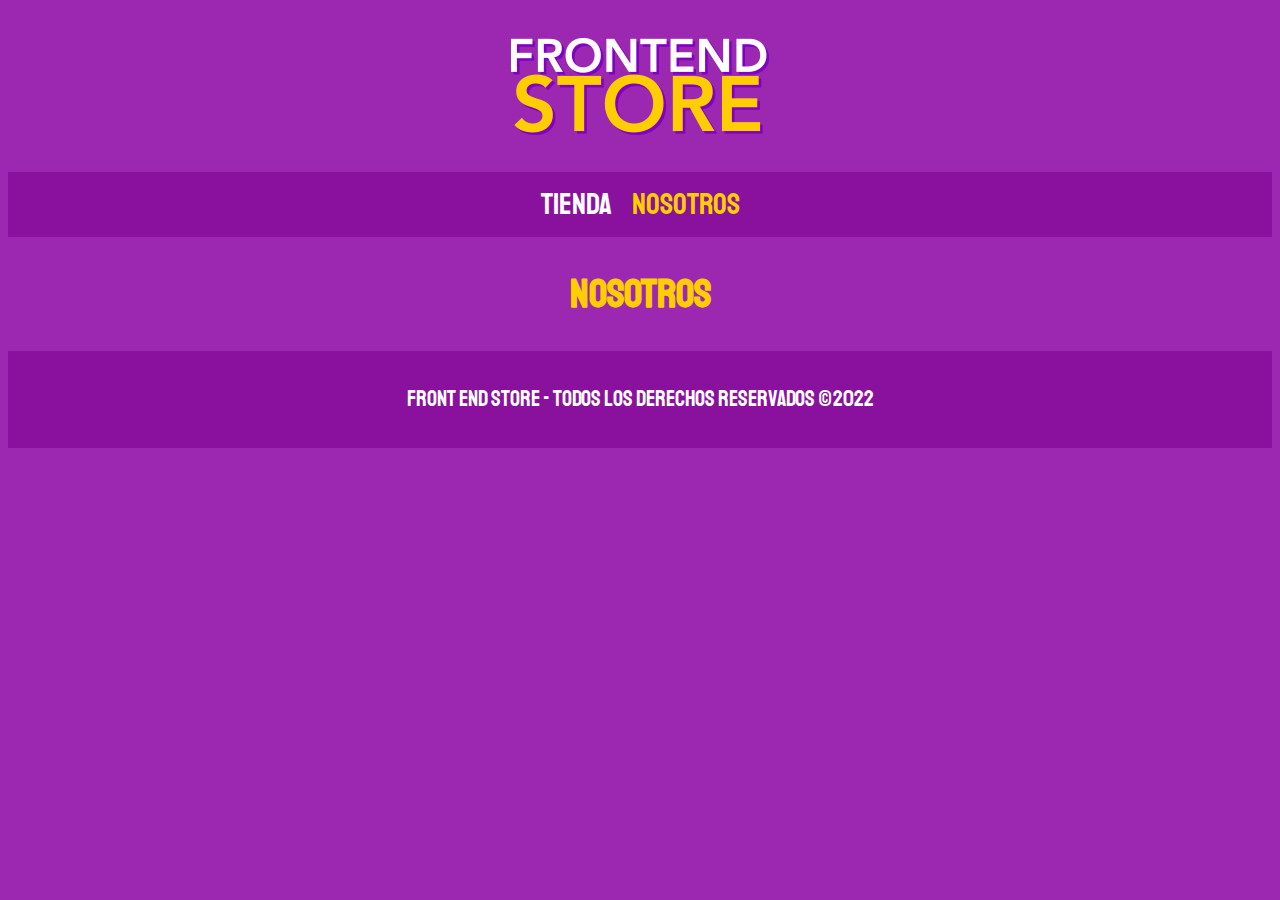
==== nosotros.html @ 33efdb69 "grid" ====
<!DOCTYPE html>
<html lang="en">
  <head>
    <meta charset="UTF-8" />
    <meta http-equiv="X-UA-Compatible" content="IE=edge" />
    <meta name="viewport" content="width=device-width, initial-scale=1.0" />

    <!-- Normalize CSS -->
    <link rel="stylesheet" href="css/normalize.css" />

    <!-- Google Fonts -->
    <link rel="preconnect" href="https://fonts.googleapis.com" />
    <link rel="preconnect" href="https://fonts.gstatic.com" crossorigin />
    <link
      href="https://fonts.googleapis.com/css2?family=Staatliches&display=swap"
      rel="stylesheet"
    />

    <link rel="apple-touch-icon" sizes="180x180" href="img/favicon/apple-touch-icon.png" />
    <link rel="icon" type="image/png" sizes="32x32" href="img/favicon/favicon-32x32.png" />
    <link rel="icon" type="image/png" sizes="16x16" href="img/favicon/favicon-16x16.png" />
    <link rel="manifest" href="img/favicon/site.webmanifest" />

    <!-- Custom Style -->
    <link rel="stylesheet" href="css/style.css" />

    <title>FrontEnd Store EA</title>
  </head>
  <body>
    <header class="header">
      <a href="index.html">
        <img class="header__logo" src="img/logo.png" alt="Logo" />
      </a>
    </header>

    <nav class="navegacion">
      <a class="navegacion__enlace" href="index.html">Tienda</a>
      <a class="navegacion__enlace navegacion__enlace--activo" href="nosotros.html">Nosotros</a>
    </nav>

    <main class="contenedor">
      <h1>Nosotros</h1>
    </main>

    <footer class="footer">
      <p class="footer__texto">Front End Store - Todos los derechos Reservados ©2022</p>
    </footer>
  </body>
</html>
---- css/style.css ----
:root {
  --primario: #9c27b0;
  --primario-dark: #89119d;
  --secundario: #ffce00;
  --secundario-dark: rgb(233, 287, 2);
  --blanco: #fff;
  --negro: #000;

  --fuente-principal: 'Staatliches', cursive;
}

/* apply a natural box layout model to all elements, but allowing components to change */
html {
  box-sizing: border-box;
  font-size: 62.5%;
}
*,
*:before,
*:after {
  box-sizing: inherit;
}

/* GLOBALES */
body {
  background-color: var(--primario);
  font-size: 1.6rem;
  line-height: 1.5; /* Interlineado */
}

p {
  font-size: 1.8rem;
  font-family: Arial, Helvetica, sans-serif;
  color: var(--blanco);
}

a {
  text-decoration: none;
}

img {
  max-width: 100%;
}

.contenedor {
  max-width: 120rem;
  margin: 0 auto;
}

h1,
h2,
h3 {
  text-align: center;
  color: var(--secundario);
  font-family: var(--fuente-principal);
}

h1 {
  font-size: 4rem; /* 40px */
}

h2 {
  font-size: 3.2rem; /* 32px */
}

h3 {
  font-size: 2.4rem; /* 24px */
}

/* BEM - Block Element Modifier */

/* Header */
.header {
  display: flex;
  justify-content: center;
}

.header__logo {
  margin: 3rem 0; /* Arriba y abajo 30px y 0px para los lados */
}

/* Footer */
.footer {
  background-color: var(--primario-dark);
  padding: 1rem 0;
  margin-top: 2rem;
}

.footer__texto {
  font-family: var(--fuente-principal);
  text-align: center;
  font-size: 2.2rem;
}

/* Navegación */
.navegacion {
  background-color: var(--primario-dark);
  padding: 1rem 0;
  display: flex;
  justify-content: center;
  gap: 2rem; /* Separación forma nueva */
}

.navegacion__enlace {
  font-family: var(--fuente-principal);
  color: var(--blanco);
  font-size: 3rem;
  /* margin-right: 2rem; */ /* Separar forma antigua pero mas soportada */
}

/* Selecciona el ultimo elemento */
/* .navegacion__enlace:last-of-type {
  margin-right: 0;
} */

.navegacion__enlace--activo,
.navegacion__enlace:hover {
  color: var(--secundario);
}

/* GRID */
.grid {
  display: grid;
  grid-template-columns: repeat(2, 1fr); /* 50% 50% */
  /* column-gap: 2rem; */ /* Separacion Columna */
  /* row-gap: 2rem; */ /* Separacion fila */
  gap: 2rem; /* Separacios de fila y columna a la misma vez */
}

/* Tablet */
@media (min-width: 768px) {
  .grid {
    grid-template-columns: repeat(3, 1fr);
  }
}

.producto {
  background-color: var(--primario-dark);
  padding: 1rem;
}

.producto__imagen {
  width: 100%;
}

.producto__nombre {
  font-size: 4rem;
}

.producto__precio {
  font-size: 2.8rem;
  color: var(--secundario);
}

.producto__nombre,
.producto__precio {
  font-family: var(--fuente-principal);
  margin: 1rem 0;
  text-align: center;
  line-height: 1.2;
}

/* GRAFICOS */
.grafico {
  min-height: 30rem; /* 300px */
  background-repeat: no-repeat;
  background-size: cover; /* para que rellene todo el espacio disponilble */
  grid-column: 1 / 3; /* Abarca 2 columnas de las 3 disponibles */
}

.grafico--camisas {
  grid-row: 2 / 3; /* Posisionando de la fila 2 hasta la fila 3 (Seria la segunda fila) */
  background-image: url(../img/grafico1.jpg);
}

.grafico--node {
  background-image: url(../img/grafico2.jpg);
  grid-row: 8 / 9;
}

/* Tablet */
@media (min-width: 768px) {
  .grafico--node {
    grid-row: 5 / 6;
    grid-column: 2 / 4;
  }
}
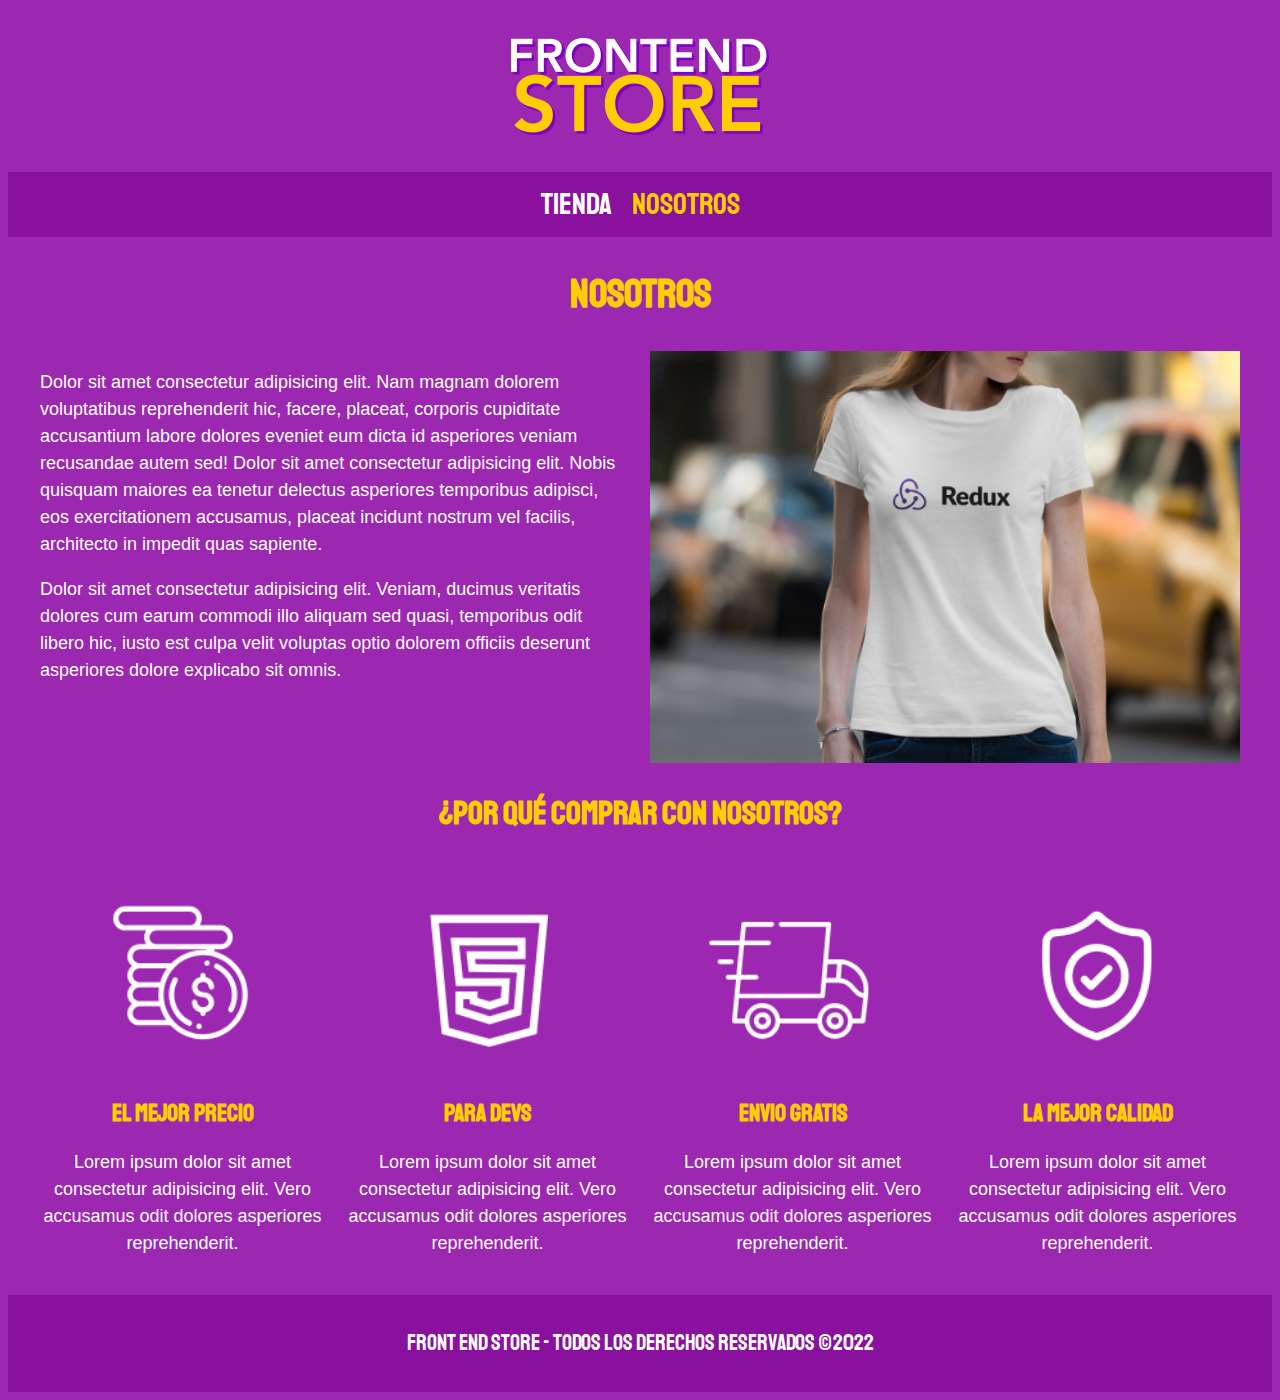
==== commit 0362992c: "finalizado" ====
--- a/nosotros.html
+++ b/nosotros.html
@@ -40,7 +40,77 @@
 
     <main class="contenedor">
       <h1>Nosotros</h1>
+
+      <div class="nosotros">
+        <div class="nosotros__contenido">
+          <p>
+            Dolor sit amet consectetur adipisicing elit. Nam magnam dolorem voluptatibus
+            reprehenderit hic, facere, placeat, corporis cupiditate accusantium labore dolores
+            eveniet eum dicta id asperiores veniam recusandae autem sed! Dolor sit amet consectetur
+            adipisicing elit. Nobis quisquam maiores ea tenetur delectus asperiores temporibus
+            adipisci, eos exercitationem accusamus, placeat incidunt nostrum vel facilis, architecto
+            in impedit quas sapiente.
+          </p>
+
+          <p>
+            Dolor sit amet consectetur adipisicing elit. Veniam, ducimus veritatis dolores cum earum
+            commodi illo aliquam sed quasi, temporibus odit libero hic, iusto est culpa velit
+            voluptas optio dolorem officiis deserunt asperiores dolore explicabo sit omnis.
+          </p>
+        </div>
+        <img src="img/nosotros.jpg" alt="Imagen Nosotros" class="nosotros__imagen" />
+      </div>
     </main>
+
+    <section class="contenedor comprar">
+      <h2 class="comprar__titulo">¿Por qué comprar con nosotros?</h2>
+      <div class="bloques">
+        <div class="bloque">
+          <img class="bloque__imagen" src="img/icono_1.png" alt="por que comprar" />
+          <h3 class="bloque__titulo">El Mejor Precio</h3>
+
+          <p>
+            Lorem ipsum dolor sit amet consectetur adipisicing elit. Vero accusamus odit dolores
+            asperiores reprehenderit.
+          </p>
+        </div>
+        <!-- End .bloque -->
+
+        <div class="bloque">
+          <img class="bloque__imagen" src="img/icono_2.png" alt="Para Devs" />
+          <h3 class="bloque__titulo">Para Devs</h3>
+
+          <p>
+            Lorem ipsum dolor sit amet consectetur adipisicing elit. Vero accusamus odit dolores
+            asperiores reprehenderit.
+          </p>
+        </div>
+        <!-- End .bloque -->
+
+        <div class="bloque">
+          <img class="bloque__imagen" src="img/icono_3.png" alt="Envio Gratis" />
+          <h3 class="bloque__titulo">Envio Gratis</h3>
+
+          <p>
+            Lorem ipsum dolor sit amet consectetur adipisicing elit. Vero accusamus odit dolores
+            asperiores reprehenderit.
+          </p>
+        </div>
+        <!-- End .bloque -->
+
+        <div class="bloque">
+          <img class="bloque__imagen" src="img/icono_4.png" alt="La Mejor Calidad" />
+          <h3 class="bloque__titulo">La Mejor Calidad</h3>
+
+          <p>
+            Lorem ipsum dolor sit amet consectetur adipisicing elit. Vero accusamus odit dolores
+            asperiores reprehenderit.
+          </p>
+        </div>
+        <!-- End .bloque -->
+      </div>
+      <!-- End .bloques -->
+    </section>
 
     <footer class="footer">
       <p class="footer__texto">Front End Store - Todos los derechos Reservados ©2022</p>
--- a/css/style.css
+++ b/css/style.css
@@ -2,7 +2,7 @@
   --primario: #9c27b0;
   --primario-dark: #89119d;
   --secundario: #ffce00;
-  --secundario-dark: rgb(233, 287, 2);
+  --secundario-dark: rgb(233, 187, 2);
   --blanco: #fff;
   --negro: #000;
 
@@ -38,7 +38,7 @@
 }
 
 img {
-  max-width: 100%;
+  width: 100%;
 }
 
 .contenedor {
@@ -138,10 +138,6 @@
   padding: 1rem;
 }
 
-.producto__imagen {
-  width: 100%;
-}
-
 .producto__nombre {
   font-size: 4rem;
 }
@@ -184,3 +180,99 @@
     grid-column: 2 / 4;
   }
 }
+
+/* NOSOTROS */
+.nosotros {
+  display: grid;
+  grid-template-rows: repeat(2, auto);
+}
+
+/* Tablet */
+@media (min-width: 768px) {
+  .nosotros {
+    grid-template-columns: repeat(2, 1fr);
+    column-gap: 2rem;
+  }
+}
+
+.nosotros__imagen {
+  grid-row: 1 / 2;
+}
+
+/* Tablet */
+@media (min-width: 768px) {
+  .nosotros__imagen {
+    grid-column: 2 / 3;
+  }
+}
+
+/* BLOQUES */
+.bloques {
+  display: grid;
+  grid-template-columns: repeat(2, 1fr);
+  gap: 2rem;
+}
+
+/* Tablet */
+@media (min-width: 768px) {
+  .bloques {
+    grid-template-columns: repeat(4, 1fr);
+  }
+}
+
+.bloque {
+  text-align: center;
+}
+
+.bloque__titulo {
+  margin: 0;
+}
+
+/* PAGINA DEL PRODUCTO */
+/* Tablet */
+@media (min-width: 768px) {
+  .camisa {
+    display: grid;
+    grid-template-columns: repeat(2, 1fr);
+    column-gap: 2rem;
+  }
+}
+
+/* Formulario Pagina del Producto */
+.formulario {
+  display: grid;
+  grid-template-columns: repeat(2, 1fr);
+  gap: 2rem;
+}
+
+.formulario__campo {
+  /*
+  border-width: 1rem;
+  border-style: solid; 
+  border-color: var(--primario-dark);
+  */
+
+  /* Con la property border se agregan los 3 valores */
+  border: 1rem solid var(--primario-dark);
+  background-color: transparent;
+  color: var(--blanco);
+  font-size: 2rem;
+  font-family: Arial, Helvetica, sans-serif;
+  padding: 1rem;
+  appearance: none; /* Quita la flecha que trae por defecto */
+}
+
+.formulario__submit {
+  background-color: var(--secundario);
+  border: none;
+  font-size: 2rem;
+  font-family: var(--fuente-principal);
+  padding: 2rem;
+  transition: background-color 0.3s ease;
+  grid-column: 1 / 3;
+}
+
+.formulario__submit:hover {
+  cursor: pointer;
+  background-color: var(--secundario-dark);
+}
